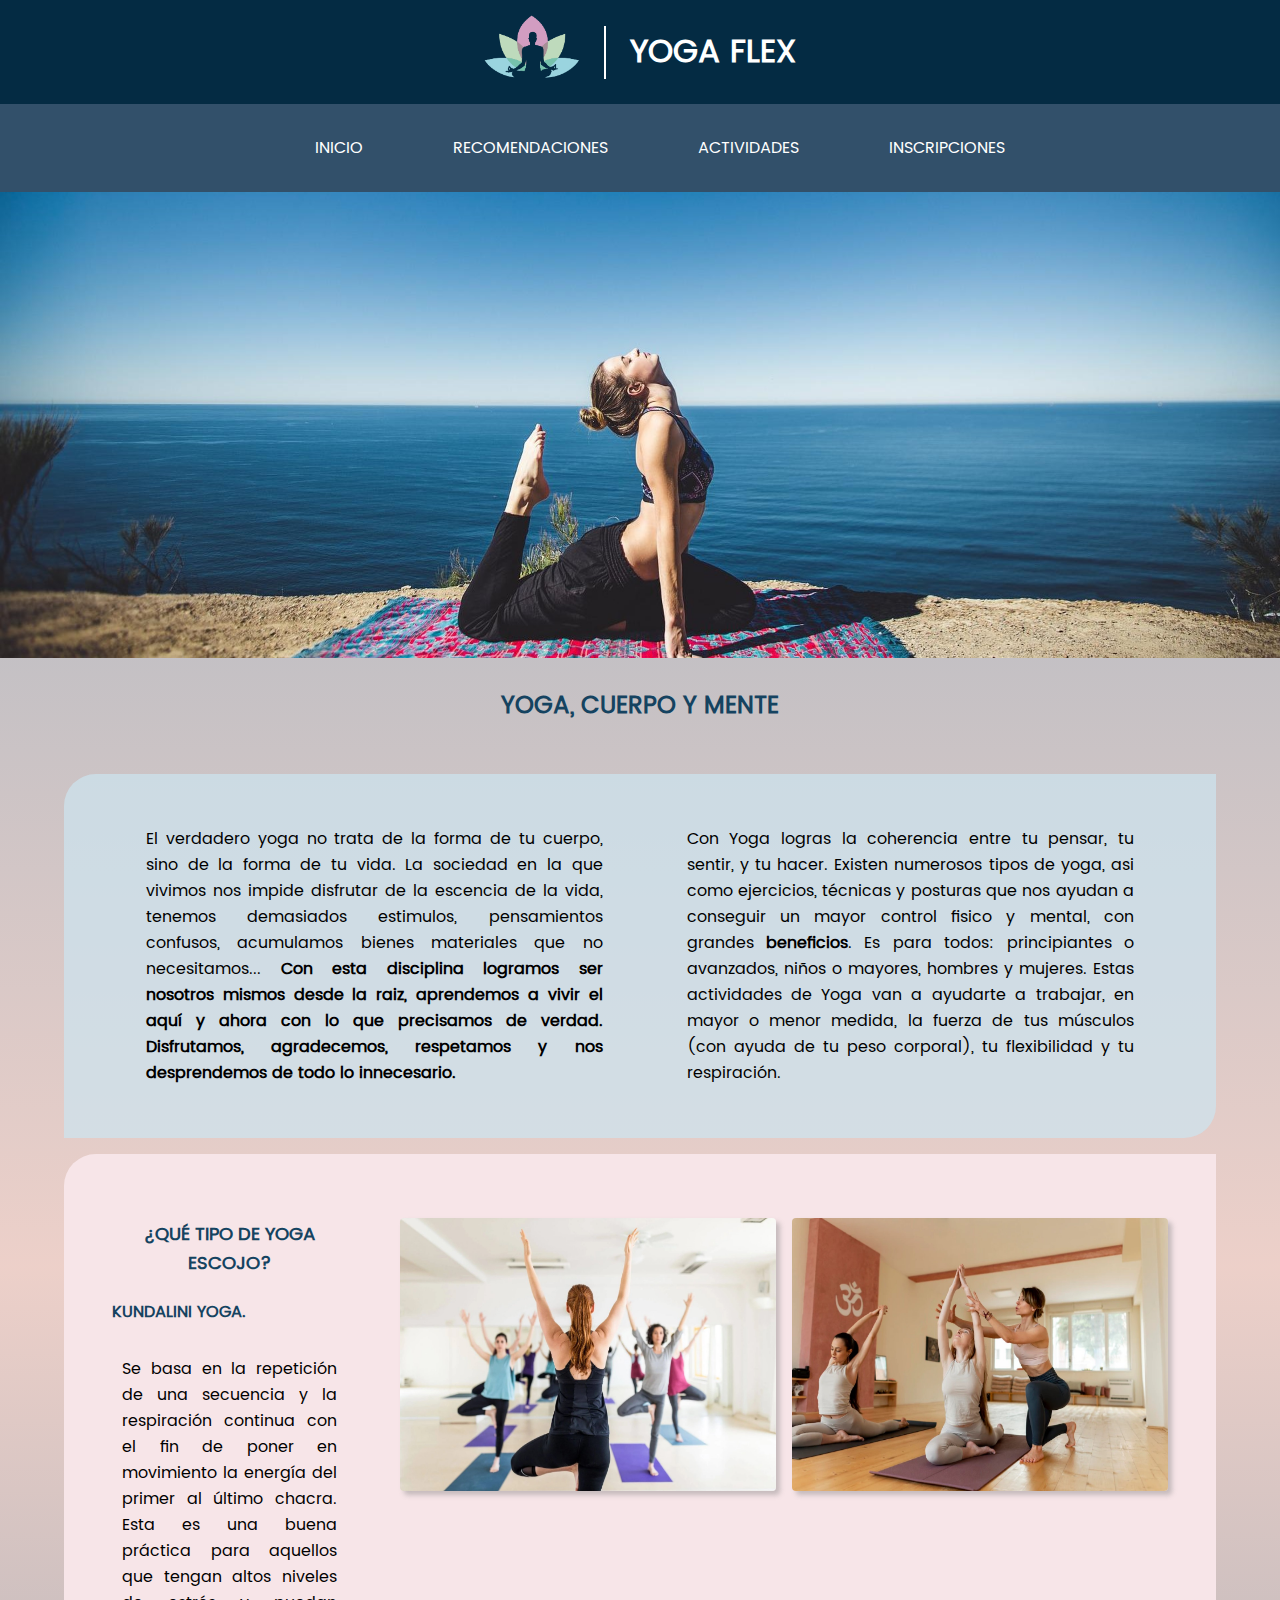
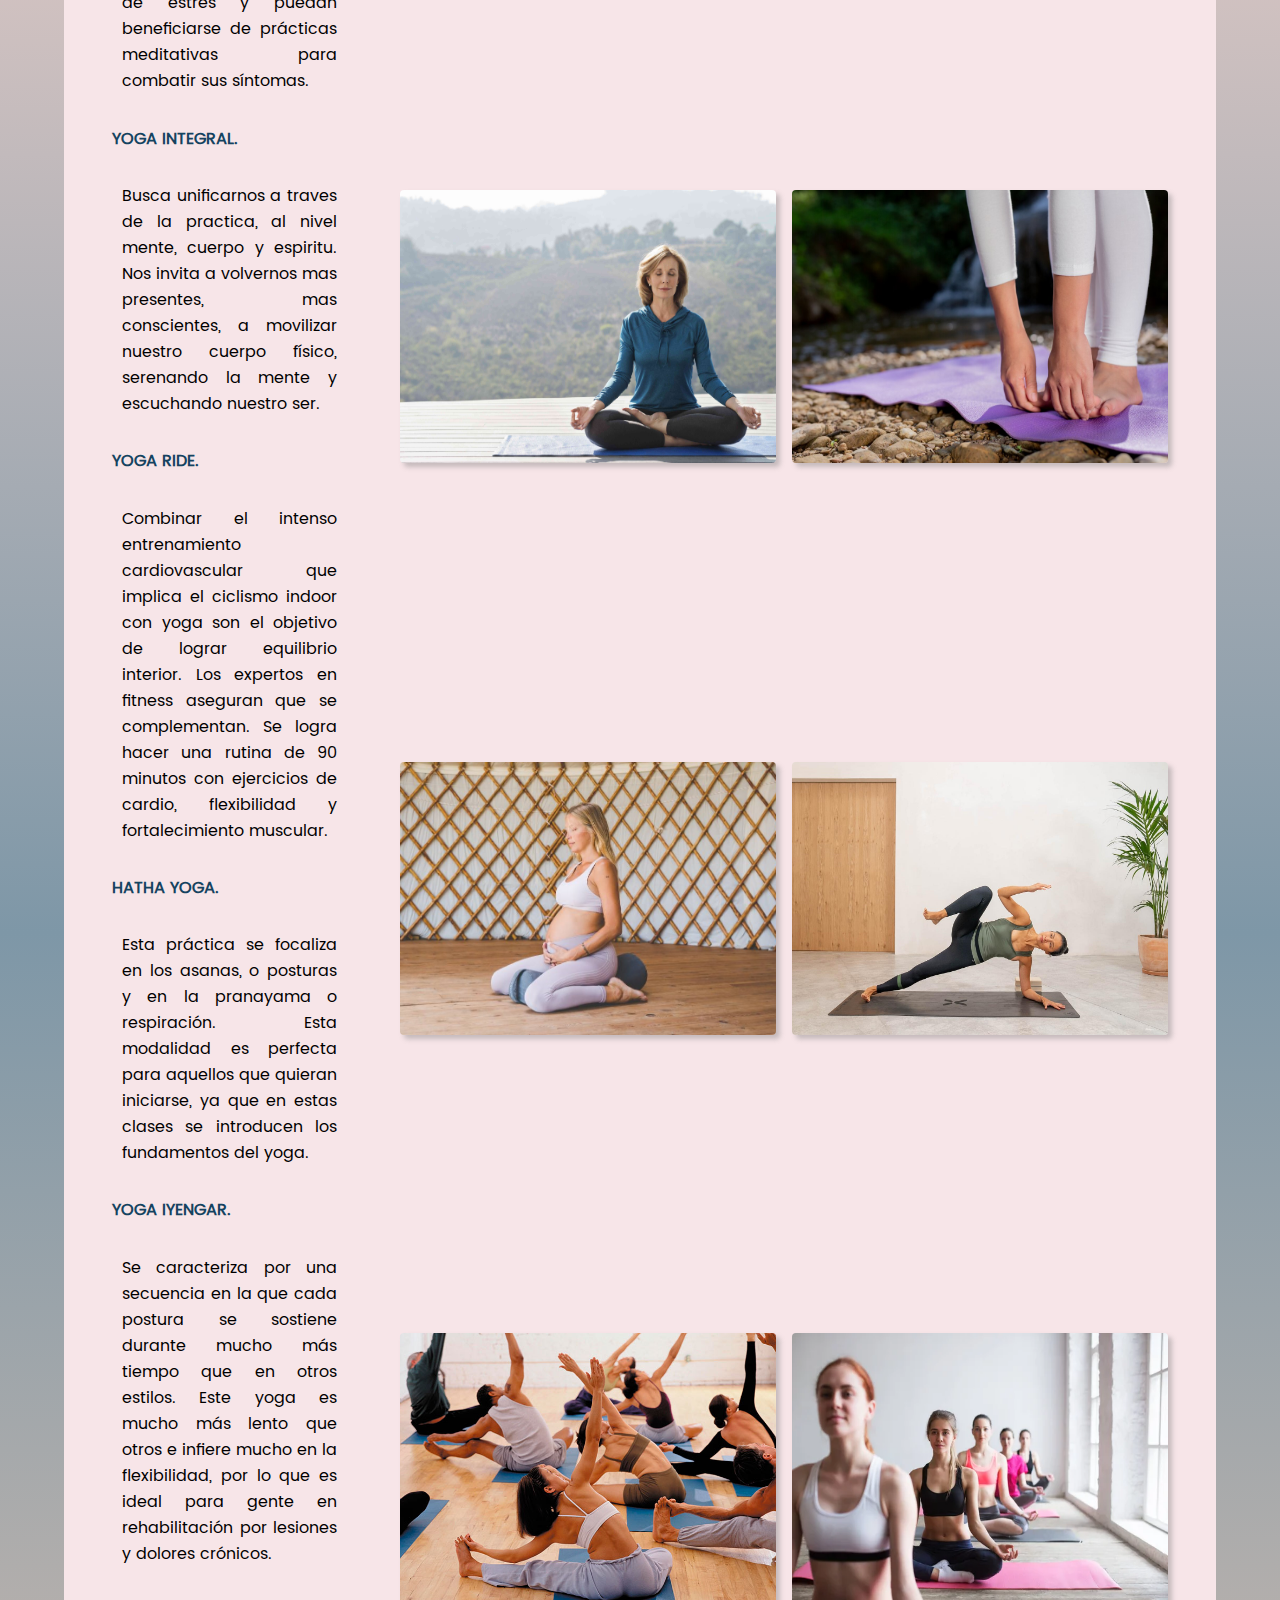
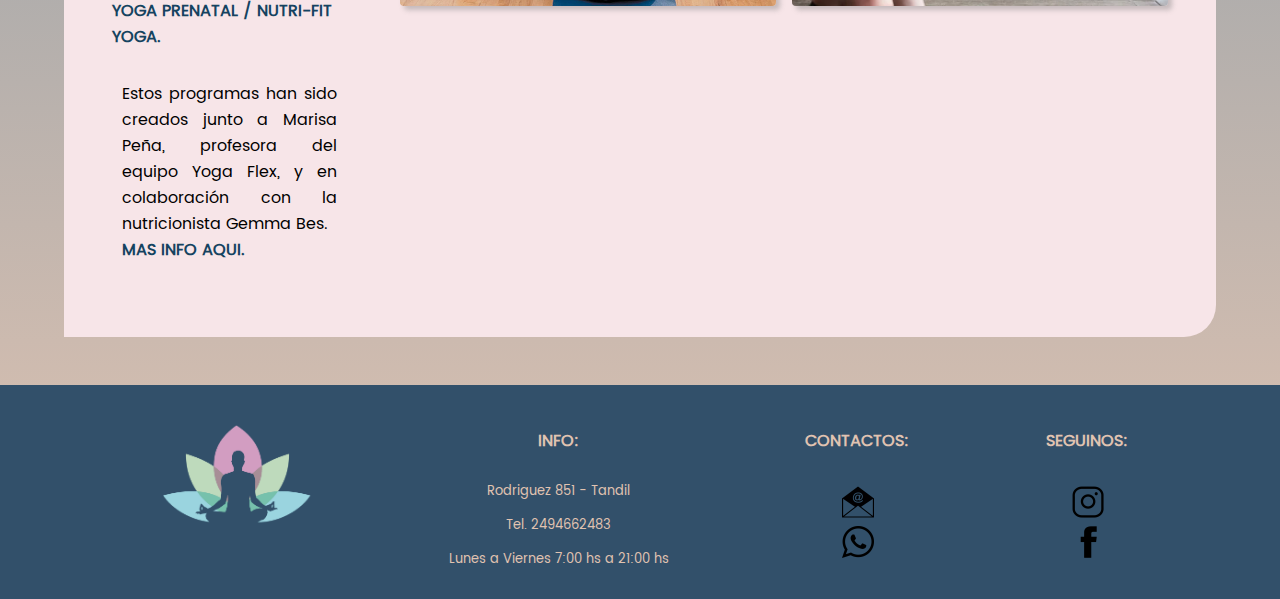
==== index.html @ ea0ab40b "Subo tp" ====
<!DOCTYPE html>
<html lang="en">

<head>
    <meta charset="UTF-8">
    <meta http-equiv="X-UA-Compatible" content="IE=edge">
    <meta name="viewport" content="width=device-width, initial-scale=1.0">
    <link rel="stylesheet" href="css/style.css">
    <link class="iconLog" rel="icon" href="images/logo.png">
    <script src="js/menu.js"></script>
    <title>Yoga Flex</title>
</head>

<body>
    <header>
        <div class="logoTitle">
            <a href="index.html"><img src="images/logo.png" alt="Logo"></a>
            <h1>Yoga Flex</h1>

            <div class="btn_menu">
                <a href="#"><img src="images/menu.png" alt="Menu"></a>
            </div>
        </div>
        <nav>
            <ul class="navigation">
                <li><a href="index.html">Inicio</a></li>
                <li><a href="recomendaciones.html">Recomendaciones</a></li>
                <li><a href="actividades.html">Actividades</a></li>
                <li><a href="inscripciones.html">Inscripciones</a></li>
            </ul>
        </nav>

        <img src="images/portada.jpg" alt="coverPhoto" />
        <h2>Yoga, Cuerpo y Mente</h2>
    </header>
    <div class="container">
        <section class="firstText">
            <p>
                El verdadero yoga no trata de la forma de tu cuerpo, sino de la forma de tu vida. La
                sociedad en la que vivimos nos impide disfrutar de la escencia de la vida, tenemos demasiados estimulos,
                pensamientos confusos, acumulamos bienes materiales que no necesitamos...
                <span>Con esta disciplina logramos ser nosotros mismos desde la raiz, aprendemos a vivir el aquí y ahora con lo
                que precisamos de verdad. Disfrutamos, agradecemos, respetamos y nos desprendemos de todo lo
                innecesario.</span>
            </p>
            <p>Con Yoga logras la coherencia entre tu pensar, tu sentir, y tu hacer. Existen numerosos tipos de yoga, asi como
                ejercicios, técnicas y posturas que nos ayudan a conseguir un mayor control fisico y mental, con
                grandes <span>beneficios</span>. Es para todos: principiantes o avanzados, niños o mayores, hombres y
                mujeres. Estas actividades de Yoga van a ayudarte a trabajar, en mayor o menor medida, la fuerza de 
                tus músculos (con ayuda de tu peso corporal), tu flexibilidad y tu respiración.</p>
        </section>

        <article>
            <section>
                <h3>¿Qué tipo de Yoga escojo?</h3>

                <h4>Kundalini Yoga.</h4>
                <p>Se basa en la repetición de una secuencia y la respiración continua con el fin de
                    poner en movimiento la energía del primer al último chacra.
                    Esta es una buena práctica para aquellos que tengan altos niveles de estrés y puedan beneficiarse de
                    prácticas meditativas para combatir
                    sus síntomas.</p>

                <h4>Yoga Integral.</h4>
                <p>Busca unificarnos a traves de la practica, al nivel mente, cuerpo y espiritu. Nos invita a
                    volvernos mas presentes, mas conscientes, a movilizar nuestro cuerpo físico, serenando la
                    mente y escuchando nuestro ser.</p>

                <h4>Yoga Ride.</h4>
                <p>Combinar el intenso entrenamiento cardiovascular que implica el ciclismo indoor con yoga son el
                    objetivo de lograr equilibrio
                    interior. Los expertos en fitness aseguran que se complementan. Se logra hacer una rutina de 90
                    minutos con ejercicios de cardio, flexibilidad
                    y fortalecimiento muscular.</p>

                <h4>Hatha Yoga.</h4>
                <p>Esta práctica se focaliza en los asanas, o posturas y en la pranayama o respiración. Esta modalidad
                    es perfecta para aquellos que quieran
                    iniciarse, ya que en estas clases se introducen los fundamentos del yoga.</p>

                <h4>Yoga Iyengar.</h4>
                <p>Se caracteriza por una secuencia en la que cada postura se sostiene durante mucho más tiempo
                    que en otros estilos. Este yoga es mucho más lento que otros e infiere mucho en la flexibilidad, por
                    lo que es ideal para gente en
                    rehabilitación por lesiones y dolores crónicos.</p>

                <h4>Yoga Prenatal / Nutri-Fit Yoga.</h4>
                <p>Estos programas han sido creados junto a Marisa Peña, profesora del equipo Yoga Flex, y en colaboración
                    con la nutricionista Gemma Bes.<a href="recomendaciones.html"> Mas info aqui.</a></p>
            </section>
            <figure class="imgYoga">
                <img class="yoga1" src="images/yoga1.jpg"/>
                <img class="yoga2" src="images/yoga2.jpg"/>
                <img class="yoga3" src="images/yoga3.jpg"/>
                <img class="yoga4" src="images/yoga4.jpg"/>
                <img class="yoga5" src="images/yoga5.jpg"/>
                <img class="yoga6" src="images/yoga6.jpg"/>
                <img class="yoga7" src="images/yoga7.jpg"/>
                <img class="yoga8" src="images/yoga8.jpg"/> 
            </figure>
        </article>
    </div>
    <footer>
        <img class="logo" src="images/logo.png" alt="logo">
        <div class="info">
            <h5>Info: </h5>
            <p>Rodriguez 851 - Tandil</p>
            <p>Tel. 2494662483</p>
            <p>Lunes a Viernes 7:00 hs a 21:00 hs</p>
        </div>

        <div class="contactUs">
            <h5>Contactos: </h5>
            <a href="mailto:info@yogaFlex.com" title="e-mail"><img src="images/correo.png" /></a>
            <a href="https://api.whatsapp.com/send?phone=542494466495" title="whatsapp"><img
                    src="images/whatsapp.png" /></a>
        </div>

        <div class="follow">
            <h5>Seguinos: </h5>
            <a href="https://www.instagram.com/" title="instagram"><img src="images/instagram.png" /></a>

            <a href="https://www.facebook.com/" title="facebook"><img src="images/facebook.png" /></a>
        </div>
    </footer>

</body>

</html>
---- css/style.css ----
@font-face {
    font-family: PoppinsRegular;
    src: url(../fonts/poppins/Poppins-Regular.ttf);
}

body {
    font-family: PoppinsRegular, Arial, Helvetica, sans-serif;
    background: linear-gradient(#98b0bf, #e4bab0ae, #7e97a7, #e0c3b1);
    font-size: small;
}

body, ol, figure img, figure{
    margin: 0px;
}
h1 {
    margin-left: 1.5rem;
    border-left: solid 2px white;
    padding-left: 1.5rem;
    font-size: large;
}
h2, h3, h4, section a {
    color: #154360;
}
h5{
    color: #e0c3b1;
}
header, h3, h4, h5, section a {
    text-transform: uppercase;
    text-align: center;
}
label, span, section a, #send {
    font-weight: bolder;
}

/* BARRA MENU */

.logoTitle .btn_menu img {
    width: 2.2rem;
    height: 2.5rem;
}
.btn_menu {
    margin-left: 30%;
}
ul.navigation {
    display: none;
    flex-direction: column;
}
ul.navigation.show {
    display: flex;
    padding: 0;
}

nav {
    display: flex;
    align-items: center;
    justify-content: center;
    background: #32506a;
    padding: 0px 10px;
}
nav li a {
    justify-content: center
}
a, h1 {
    color: white;
}
nav li:hover, .follow a:hover, .contactUs a:hover {
    background: #e6afbf;
}
nav ul {
    display: flex;
    flex-direction: column;
}
nav li {
    padding: 15px 0;
    list-style: none;
    border-top-left-radius: 1.5rem;
    border-bottom-right-radius: 1.5rem;
    width: 100%;
}
nav li a, section a {
    display: flex;
    text-decoration: none;
}

.logoTitle {
    display: flex;
    justify-content: center;
    align-items: center;
    background-color: #042b43;
    padding-left: 15px;
    padding-right: 15px;
}
.logoTitle img {
    width: 4rem;
    height: 4rem;
}

/* PAGINA - INDEX */
.firstText {
    background: #cce4f0b5;
    border-top-left-radius: 2rem;
    border-bottom-right-radius: 2rem;
}
.firstText, article, .textActivities, .benefits {
    margin: 1rem;
    padding: 1rem;
}
.firstText p, section p {
    padding: 10px;
    text-align: justify; 
}
.textType {
    background: #fcefea;
}
article {
    display: flex;
    flex-direction: column;
    background-color: #f7e5e8;
}
.yoga1 {grid-area: area-yoga1}
.yoga2 {grid-area: area-yoga2}
.yoga3 {grid-area: area-yoga3}
.yoga4 {grid-area: area-yoga4}
.yoga5 {grid-area: area-yoga5}
.yoga6 {grid-area: area-yoga6}
.yoga7 {grid-area: area-yoga7}
.yoga8 {grid-area: area-yoga8}


.imgYoga{
    display: grid;
    grid-row-gap: 1rem;
    grid-column-gap: 1rem;
    margin-top: 1rem;
    grid-template-areas:
        "area-yoga1 area-yoga2"
        "area-yoga3 area-yoga3"
        "area-yoga3 area-yoga3"
        "area-yoga4 area-yoga5"
        "area-yoga6 area-yoga6"
        "area-yoga6 area-yoga6"
        "area-yoga7 area-yoga8"
}

figure img {
    border-radius: 0.25rem;
    box-shadow: 4px 4px 5px rgba(124, 124, 124, 0.404);
    margin-bottom: 1rem;
}
figure img, header img {
    width: 100%;
}

/* PAGINA - RECOMENDACIONES */
ol {
    padding: 0;
    list-style: none;
    display: flex;
    justify-content: space-around;
    flex-wrap: wrap;
    flex-direction: row;
    margin-bottom: 2rem;
}
.items_1_8, .items_2_7, .items_4_6, .items_3_5, .benefits, .textActivities, article {
    border-top-left-radius: 2rem;
    border-bottom-right-radius: 2rem;
}
.items_1_8, .items_2_7, .items_4_6, .items_3_5 {
    width: 350px;
    padding: 1.5rem;
    margin: 1rem;
    box-shadow: 3px 3px 4px rgba(87, 92, 95, 0.404);
}
.items_1_8 {
    background-color: #e6b5a3;
}
.items_2_7 {
    background-color: #cba8b2;
}
.items_3_5 {
    background-color: #FFDAB9;
}
.items_4_6 {
    background-color: #f7bfbf;
}
.benefits {
    background: #eaccc9;
    display: flex;
    flex-direction: column;
    justify-content: space-between;
    flex-wrap: wrap;
}

/* PAGINA - ACTIVIDADES */
/*TABLAS*/
table, .inscriptos {
    border-collapse: collapse;
    background: #efdadad5;
    font-size: x-small;
}
table {
    width: 97%;
    margin: 0.2rem;
    text-align: center;
}
.inscriptos {
    margin: 0;
    /*para que se vea en mobile sin romperse el ancho de la pag, hago un scroll horizontal solo en la tabla*/
    display: block;
    overflow-x: auto;
}
th{
    background-color: #c58d8d95;
}
th, td{
    color: black;
    height: 30px;
    border: 2px solid #c58d8d;
}

.textActivities {
    background: #4970898d;
}
p, .pregnant h3 {
    margin-top: 0;
}

/* Forms */
.contentForm {
    background: #eee1e1;
    margin: 0.5rem;
    padding: 0.5rem;
}

.contentForm, .contentInscripcion {
    display: flex;
    flex-direction: column;
    border-top-left-radius: 2rem;
    border-bottom-right-radius: 2rem;
}
.contentInscripcion div{
    display: flex;
    flex-direction: column;
    justify-content: space-between;  /* para fijar abajo del todo la paginacion */

}
form {
    width: 95%;
    display: flex;
    flex-direction: column;
    padding: 0.3rem;
    border-radius: 10px;
    background-color: #c58d8d95;
}
.finalText {
    margin: 0.5rem;
}
.finalText img {
    width: 100%;
    margin-top: 3%;
    border-radius: 0.6rem;
}
input {
    width: 91%;
    padding: 3px 10px;
    margin-bottom: 1rem;
}
textarea, form select {
    margin: 8px 0;
    margin-bottom: 1rem;
    padding: 3px 10px;
}
textarea {
    resize: none;
    padding: 1rem;
}
textarea, input, select {
    border: none;
}
.error, textarea, input, select {
    background-color: #f6f6f6;
    border-radius: 5px;
}
.error {
    border: 2px solid rgb(147, 24, 24);
}
::placeholder {
    margin: 1rem;
}
#msg {
    color: rgb(147, 24, 24);
}
#msgSend {
    color: rgb(15, 105, 76);
}
#aviso {
    font-weight: bold;
}
.registerSend button {
    border: 2px solid #154360;
    width: 8rem;
    height: 3rem;
    border-radius: 30px;
    color: #154360;
    background-color: #fcfcfc00;
    margin-top: 2rem;
    font-size: 16px;
    padding: 5px;
}
.registerSend button:hover {
    background: #154360;
    color: white;
}
.registerSend {
    display: flex;
    align-items: center;
    height: 25%;
    flex-direction: column;
}

.registerSend p, .registerSend button {
    height: 29%;
    margin-top: 1rem;
}

.contentInscripcion form .registerSend {
    display: flex;
    flex-direction: column;
}
.contentInscripcion .registerSend {
    display: flex;
    flex-direction: row;
    justify-content: space-between;
    align-items: center;
}
 .contentInscripcion form, .inscriptos{ 
    margin: 5px;
}
.contentInscripcion form{
    width: 94%;
}
.registerSend input {
    width: 25px;
    margin-top: 1rem;
    margin-bottom: 0;
    margin-left: 0;
    height: 1.5rem;
    text-align: center;
}
.descuento {
    text-align: center;
    background: #1543609e;
    color: #a1d4d4;
    margin-top: 20px;
    border-radius: 15px;
    padding: 20px;
    margin: 20px;
}
.resaltar {
    background-color: #ba9f9fa4;
}

.ocultar{
    visibility: hidden;
}
.ocultarFila{
    display: none;
}
#next, #prev {
    border: none;
    background: none;
}

div.paginacion {
    display: flex;
    justify-content: center;
}
#prev:hover, #next:hover, .btnEditar:hover, .btnBorrar:hover{
    cursor: pointer;
}
.btnEditar, .btnBorrar{
    border: none;
    padding: 0;
    margin: 0;
}
.btnEditar img, .btnBorrar img{
    width: 100%;
    height: 100%;
    padding: 0;
    margin-top: 9px;
}
button.btnEditar, button.btnBorrar{
    background: none;
    padding: 0;
    margin: 0;
}
td{
    padding: 0;
    margin: 0;
}
/* quita las flechas que vienen por defecto en el input de tipo number */
#captchaInput[type=number]::-webkit-inner-spin-button,
#captchaInput[type=number]::-webkit-outer-spin-button {
    -webkit-appearance: none;
    margin: 0;
}
.captcha input{
    margin-top: 10px;
}
#captcha {
    text-align: center;
    font-size: large;
    color: #154360;
    padding: 5px;
    margin-bottom: 0.5rem;
    border-radius: 0.5rem;
    background-color: #7e97a762;
    margin-left: 5.5rem;
}

/* FOOTER */

.logo {grid-area: area-logoTitle}
.info {grid-area: area-info}
.contactUs {grid-area: area-contactUs}
.follow {grid-area: area-follow}
.contactUs h5 {grid-area: area-h5contactos}
.h5Follow {grid-area: area-h5follow}
.a_instagram {grid-area: area-a_instagram}
.a_facebook {grid-area: area-a_facebook}

footer {
    display: flex;
    justify-content: center;
    display: grid;
    background-color: #32506a;
    color: #e0c3b1;
    padding: 1rem;
    grid-template-areas:
        "area-logoTitle area-logoTitle"
        "area-info area-info"
        "area-info area-info"
        "area-contactUs area-follow"
        "area-contactUs area-follow"
}
.info p {
    text-align: center;
    font-size: x-small;
}

.follow, .contactUs {
    display: flex;
    align-items: center;
    flex-direction: column;
}
.follow a, .contactUs a {
    width: 2.5rem;
    height: 2.5rem;
    justify-content: center;
    align-items: center;
}
.follow a img, .contactUs a img{
    margin: 5px;
}
.follow a:hover, .contactUs a:hover {
    border-top-left-radius: 0.5rem;
    border-bottom-right-radius: 0.5rem;
}
footer .logo {
    width: 150px;
    height: 150px;
    margin-left: 10px;
}

/* UMBRAL DE CAMBIO */
@media only screen and (min-width: 600px) {
    body {
        font-size: medium;
    }
    .container {
        margin: 3rem;
    }

    h5, table, .inscriptos {
        font-size: medium;
    }
    h1 {
        font-size: xx-large;
    }
    h2 {
        font-size: x-large;
    }
    h3 {
        font-size: large;
    }

    /* BARRA MENU */
    nav ul {
        flex-direction: row;
    }
    nav {
        justify-content: center;
    }
    nav li {
        margin: 0px 30px;
        /*0px para ariba y abajo - 30px para izquierda y derecha */
        padding: 15px;
    }
    .btn_menu {
        display: none;
    }
    ul.navigation {
        display: flex;
        flex-direction: row;
    }

    .logoTitle img {
        width: 6rem;
        height: 6rem;
    }

    /* PAGINA - INDEX */
    article {
        flex-direction: row;
        justify-content: space-between;
        padding: 3rem;
    }
    .imgYoga {
        grid-template-areas:
            "area-yoga1 area-yoga2"
            "area-yoga3 area-yoga4"
            "area-yoga5 area-yoga6"
            "area-yoga7 area-yoga8"
    }
    figure.imgYoga img {
        height: 273px;
        width: 376px;
    }
    article section {
        margin-right: 5%;
        width: 50%;
    }
    section h4 {
        text-align: start;
    }
    .firstText {
        display: flex;
        justify-content: space-around;
        padding: 10px 40px;
    }
    .firstText p {
        margin: 2rem;
    }

    /* PAGINA - ACTIVIDADES - INSCRIPCIONES */

    /* FORM*/
    .contentInscripcion {
        justify-content: space-between;
        flex-direction: row;
        margin: 3rem;
    }
    .contentInscripcion table {
        width: 100%;
        margin-top: 0;
    }  
    .contentInscripcion div {
        width: 65%;
        margin-top: 0;
        margin-bottom: 0;
    }
    .contentInscripcion form {
        width: 30%;
        height: 650px;
        margin-top: 0;
    }
    .contentInscripcion form .registerSend {
        flex-direction: row;
        justify-content: center;
        margin-left: 100px;
    }

    div.paginacion{
        flex-direction: row; 
        margin-left: 160px; 
    }
    #add, #addMore{
        margin-right: 15px;
    }
    #cantidad{
        margin-left: 15px;
    }
    .descuento {
        margin-top: 20px;
        border-radius: 15px;
        padding: 20px;
        margin: 10px;
        font-size: small;
    }
    table {
        width: 98%;
        margin-left: 20px;
    }
    .inscriptos{
    display: inline-table;
    }
    .textActivities {
        padding: 3rem;
    }

    .contentForm {
        flex-direction: row;
        margin-top: 5rem;
        padding: 4rem;
    }
    p .textForm {
        width: 90%;
        margin-top: 0;
        margin-left: 0;
    }
    form {
        width: 60%;
        margin: 0.5rem;
        padding: 3rem;
    }
    form select {
        width: 48%;
    }
    input {
        width: 60%;
        margin-bottom: 0.25rem;
        margin-left: 1rem;
    }
    label {
        display: flex;
        justify-content: space-between;
        margin-bottom: 1rem;
        align-items: center;
    }
    .finalText img {
        width: 80%;
    }
    .captcha {
        display: flex;
        justify-content: space-between;
    }
    #captcha {
        margin: 0;
    }

    /* PAGINA - RECOMENDACIONES */
    
    .benefits {
        flex-direction: row;
        padding: 1rem;
        margin: 1rem 0;
    }
    figure.imgActividadYoga img {
        width: 95%;
        height: 95%;
    }
    .pregnant, .nutriFitYoga, figure.imgActividadYoga{
    width: 48%;
    text-align: justify;
    }
    .items_1_8, .items_2_7, .items_4_6, .items_3_5 {
        text-align: justify;
        padding: 2rem;
    }

    /* FOOTER */
    .info p {
        font-size: small;
    }
    footer {
        display: flex;
        justify-content: space-evenly;
    }

}
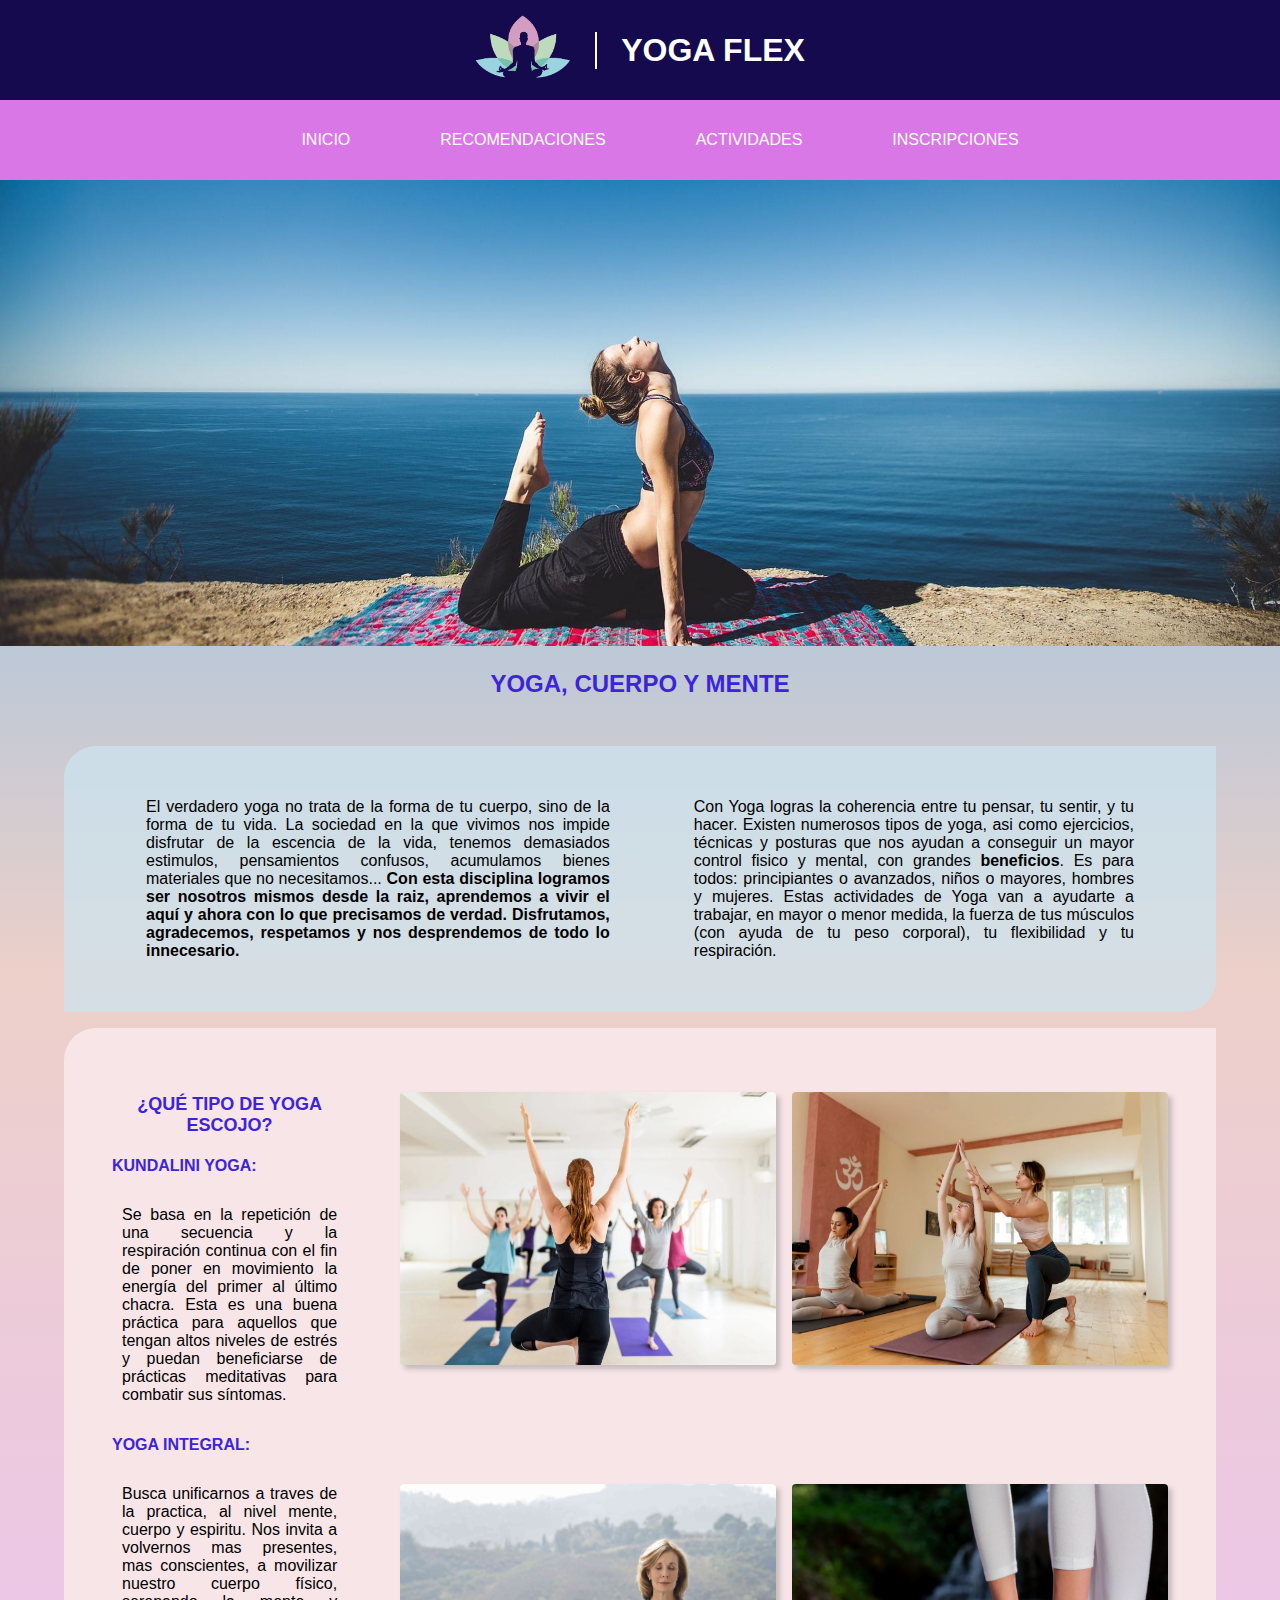
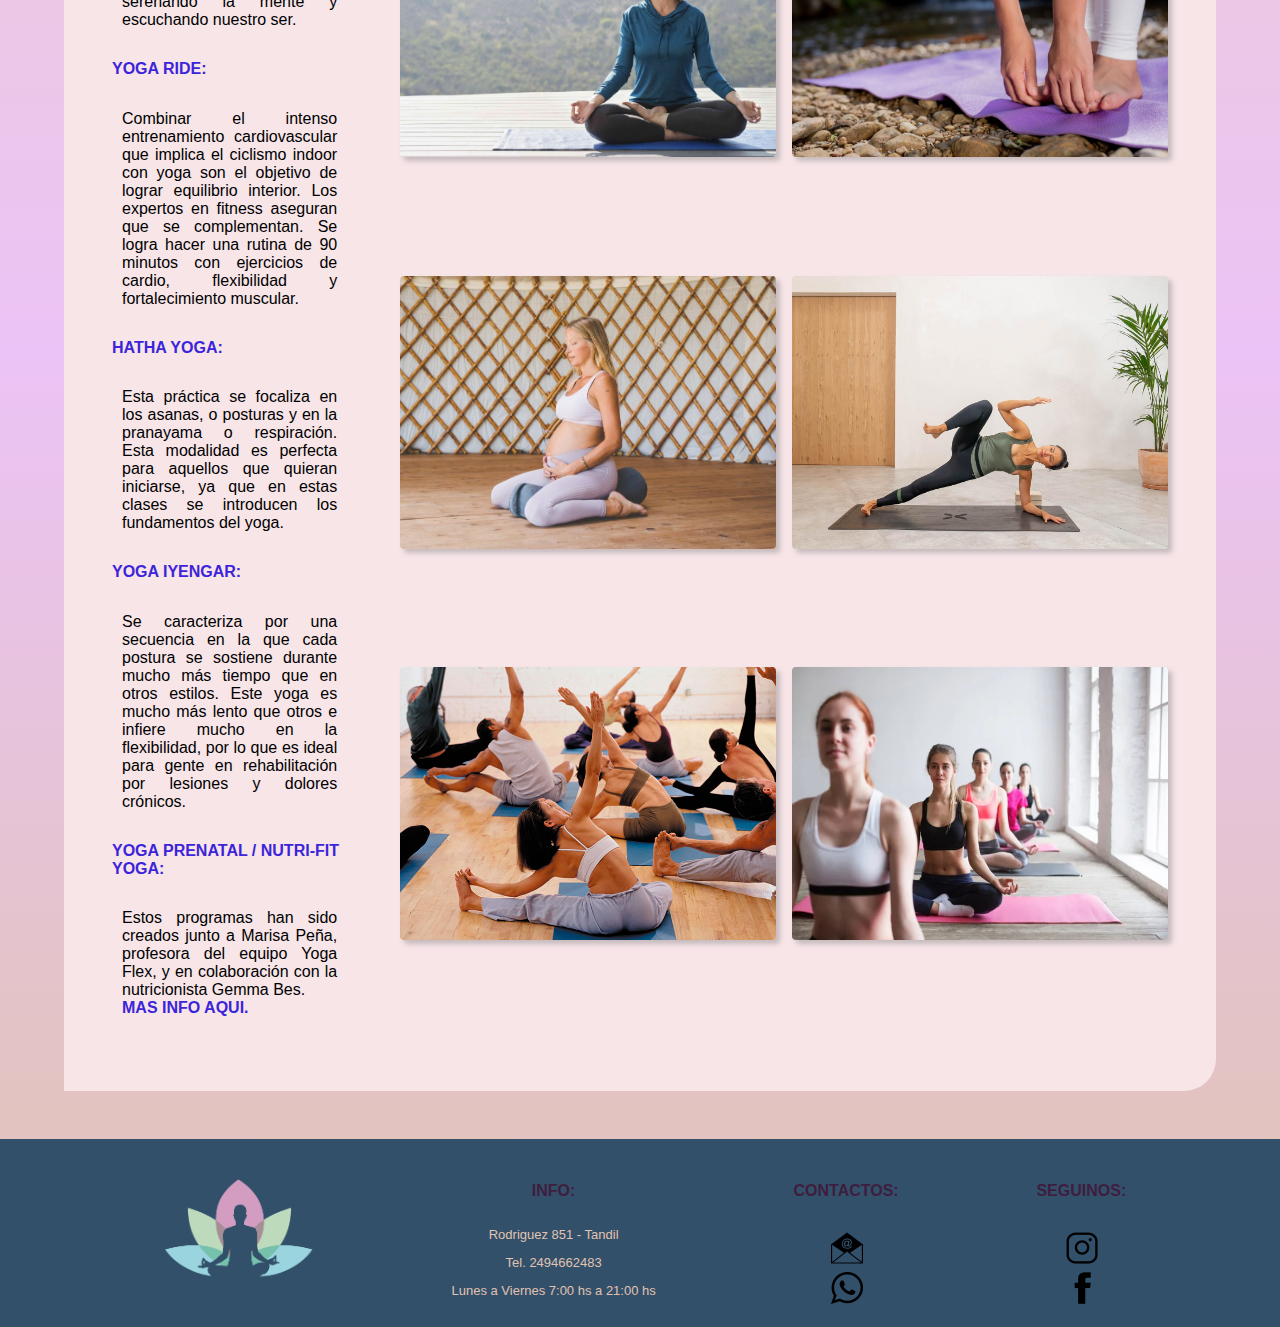
==== commit 11be9c8f: "Merge branch 'main' of https://github.com/tamara-o1995/TP_TIO" ====
--- a/index.html
+++ b/index.html
@@ -54,37 +54,37 @@
             <section>
                 <h3>¿Qué tipo de Yoga escojo?</h3>
 
-                <h4>Kundalini Yoga.</h4>
+                <h4>Kundalini Yoga:</h4>
                 <p>Se basa en la repetición de una secuencia y la respiración continua con el fin de
                     poner en movimiento la energía del primer al último chacra.
                     Esta es una buena práctica para aquellos que tengan altos niveles de estrés y puedan beneficiarse de
                     prácticas meditativas para combatir
                     sus síntomas.</p>
 
-                <h4>Yoga Integral.</h4>
+                <h4>Yoga Integral:</h4>
                 <p>Busca unificarnos a traves de la practica, al nivel mente, cuerpo y espiritu. Nos invita a
                     volvernos mas presentes, mas conscientes, a movilizar nuestro cuerpo físico, serenando la
                     mente y escuchando nuestro ser.</p>
 
-                <h4>Yoga Ride.</h4>
+                <h4>Yoga Ride:</h4>
                 <p>Combinar el intenso entrenamiento cardiovascular que implica el ciclismo indoor con yoga son el
                     objetivo de lograr equilibrio
                     interior. Los expertos en fitness aseguran que se complementan. Se logra hacer una rutina de 90
                     minutos con ejercicios de cardio, flexibilidad
                     y fortalecimiento muscular.</p>
 
-                <h4>Hatha Yoga.</h4>
+                <h4>Hatha Yoga:</h4>
                 <p>Esta práctica se focaliza en los asanas, o posturas y en la pranayama o respiración. Esta modalidad
                     es perfecta para aquellos que quieran
                     iniciarse, ya que en estas clases se introducen los fundamentos del yoga.</p>
 
-                <h4>Yoga Iyengar.</h4>
+                <h4>Yoga Iyengar:</h4>
                 <p>Se caracteriza por una secuencia en la que cada postura se sostiene durante mucho más tiempo
                     que en otros estilos. Este yoga es mucho más lento que otros e infiere mucho en la flexibilidad, por
                     lo que es ideal para gente en
                     rehabilitación por lesiones y dolores crónicos.</p>
 
-                <h4>Yoga Prenatal / Nutri-Fit Yoga.</h4>
+                <h4>Yoga Prenatal / Nutri-Fit Yoga:</h4>
                 <p>Estos programas han sido creados junto a Marisa Peña, profesora del equipo Yoga Flex, y en colaboración
                     con la nutricionista Gemma Bes.<a href="recomendaciones.html"> Mas info aqui.</a></p>
             </section>
--- a/css/style.css
+++ b/css/style.css
@@ -4,8 +4,8 @@
 }
 
 body {
-    font-family: PoppinsRegular, Arial, Helvetica, sans-serif;
-    background: linear-gradient(#98b0bf, #e4bab0ae, #7e97a7, #e0c3b1);
+    font-family: Bebas, Arial, Helvetica, sans-serif;
+    background: linear-gradient(#5bb9f3, #e4bab0ae, #ecc3f6, #e0c3b1);
     font-size: small;
 }
 
@@ -19,10 +19,10 @@
     font-size: large;
 }
 h2, h3, h4, section a {
-    color: #154360;
+    color: #3c24da;
 }
 h5{
-    color: #e0c3b1;
+    color: #3f1d3f;
 }
 header, h3, h4, h5, section a {
     text-transform: uppercase;
@@ -54,7 +54,7 @@
     display: flex;
     align-items: center;
     justify-content: center;
-    background: #32506a;
+    background: #da77e7;
     padding: 0px 10px;
 }
 nav li a {
@@ -86,7 +86,7 @@
     display: flex;
     justify-content: center;
     align-items: center;
-    background-color: #042b43;
+    background-color: #160a4f;
     padding-left: 15px;
     padding-right: 15px;
 }
